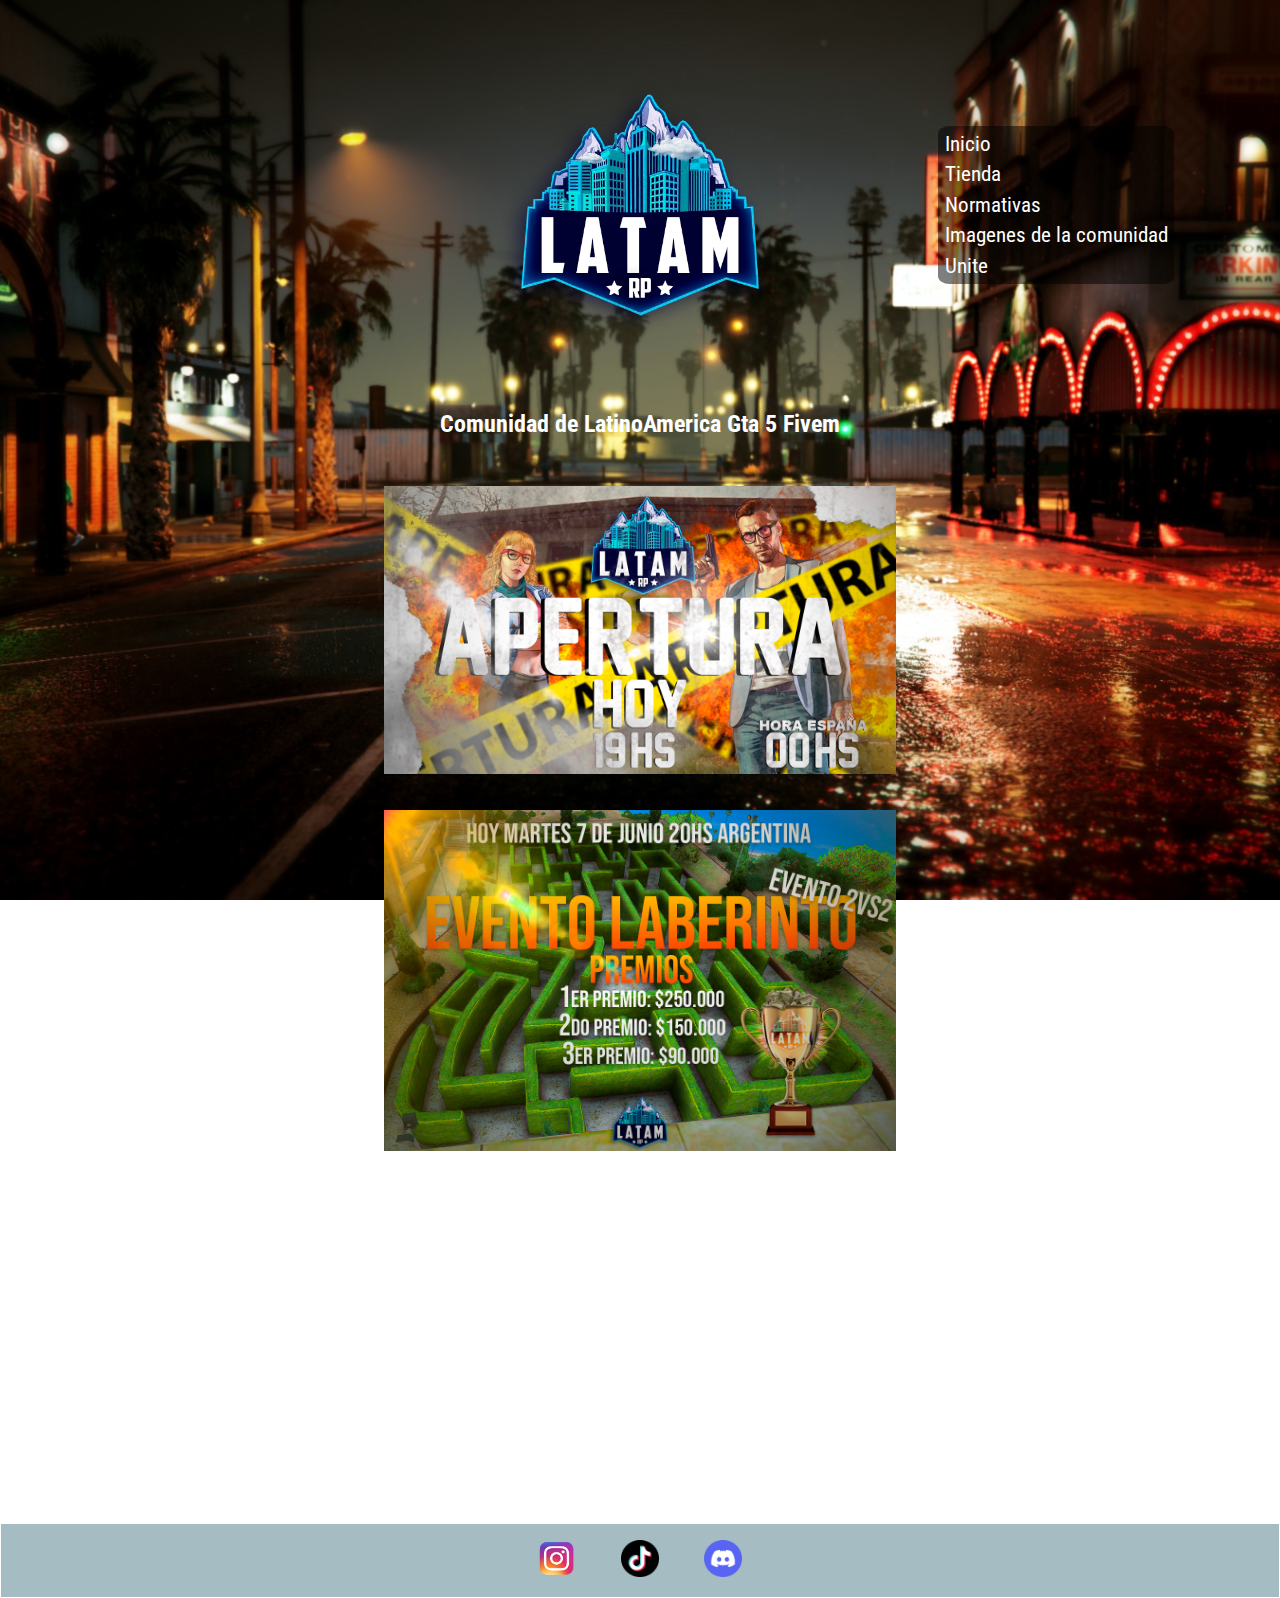
==== index.html @ 0f422ad3 "primera-commit" ====
<!DOCTYPE html>
<html lang="en">

<head>
    <meta charset="UTF-8">
    <meta http-equiv="X-UA-Compatible" content="IE=edge">
    <meta name="viewport" content="width=device-width, initial-scale=1.0">
    <title>Latam Roleplay</title>
    <link rel="shortcut icon" href="./img/logo-png.png">
    <link rel="stylesheet" href="./style/style.css">
    <link rel="preconnect" href="https://fonts.googleapis.com">
    <link rel="preconnect" href="https://fonts.gstatic.com" crossorigin>
    <link href="https://fonts.googleapis.com/css2?family=Roboto+Condensed:ital@1&display=swap" rel="stylesheet">
    <link rel="preconnect" href="https://fonts.googleapis.com">
    <link rel="preconnect" href="https://fonts.gstatic.com" crossorigin>
    <link href="https://fonts.googleapis.com/css2?family=Oswald:wght@300&family=Roboto+Condensed:ital@1&display=swap" rel="stylesheet">
</head>

<body>
    <header class="header">
        <div class=" logoContainer">
            <img src="./img/logo-png.png" alt="Logo de LatamRp">
        </div>

        <div class="tituloContainer">
            <h1>Comunidad de LatinoAmerica Gta 5 Fivem</h1>
        </div>

        <nav class="navContainer">
            <ul>
                <li><a href="./index.html">Inicio</a></li>
                <li><a href="./pages/tienda.html">Tienda</a></li>
                <li><a href="./pages/normativas.html">Normativas</a></li>
                <li><a href="./pages/imagcomu.html">Imagenes de la comunidad</a></li>
                <li><a href="./pages/unite.html">Unite</a></li>
            </ul>
        </nav>       
    </header>

    <main>
        <section class="galeriaContainer">
            <div class="imgContainer">
                <img src="./img/anuncio-apertura.png" alt="Anuncio de apertura">
            </div>

            <div class="imgContainer">
                <img src="./img/flyer-evento.png" alt="Imagen de evento de laberinto">
            </div>
        </section>

        <section class="iframeContainer">
            <iframe width="186.6" height="105" src="https://www.youtube.com/embed/2VmHiVSpeos"
                title="YouTube video player" frameborder="0"
                allow="accelerometer; autoplay; clipboard-write; encrypted-media; gyroscope; picture-in-picture"
                allowfullscreen>
            </iframe>
        </section>
    </main>

    <footer>
        <div class="footerNavContainer">

            <div class="enlace">
                <a href="https://www.instagram.com/latamroleplay_/"><img src="./img/instagram.png" alt="Abrir instagram"></a>
            </div>

            <div class="enlace">
                <a href="https://www.tiktok.com/@latamroleplay_"><img src="./img/tiktok.png" alt="Abrir TikTok"></a>
            </div>

            <div class="enlace">
                <a href="https://discord.gg/y8u4yCR7cY"><img src="./img/discord.png" alt="Abrir discord"></a>
            </div>
        </div>                  
    </footer>
</body>

</html>
---- style/style.css ----
*{
    padding: 0;
    margin: 0;
}

body {
    background-image: url("../img/fondo.jpg");
    background-attachment: fixed;
    background-position: center;
    background-repeat: no-repeat;
    background-size: cover;
}

/* Header Contenido */

.header {
    display: grid;
    grid-template-rows: auto auto;
    grid-template-columns: 1fr 1fr;
    grid-template-areas:
    "logo nav"
    "titulo titulo" ;

    margin: 1rem;
}

.tituloContainer {
    grid-area: titulo;
    display: flex;
    justify-content: center;
    padding: 1rem;
}

.logoContainer {
    grid-area: logo;
    padding: 1rem;
    display: flex;
    justify-content: center;
    align-items: center;
}

.navContainer {
    grid-area: nav;
    display: flex;
    justify-content: center;
    align-items: center;
    padding: 1rem;   
}

.logoContainer img {
    width: 90%;
    height:  auto;
}

.tituloContainer  h1 {
    font-size: 1.5rem;
    color: white;
    font-family: 'Roboto Condensed', sans-serif;
}

.navContainer ul {
    list-style: none;
    background-color: rgba(0, 0, 0, .5);
    border-radius: 5%;
}

.navContainer li {
    margin: .4rem;
}

.navContainer a {
    color: white;
    font-size: 1.3rem;
    font-family: 'Roboto Condensed', sans-serif;
    text-decoration: none;
}

.navContainer a:hover {
    color: brown;
}

/* Main Contenido */

.galeriaContainer {
    display: flex;
    flex-flow: column nowrap; 
    align-items: center;
}

.textoContainer{
    display: flex;
    flex-flow: column nowrap; 
    width: 80%;
    margin: 2rem auto;
    background-color: rgba(4, 68, 88, 0.8);
    padding: 1rem;
    border: 1px solid white;
}

.normativa h4, .rango h4 {
    color: white;
    margin: 1rem;
    font-size: 1.5rem;
}

.normativa p {
    color: white;
    margin: 1rem;
    font-size: 1rem;
}

.galeriaContainer h2, .textoContainer h2 {
    color: red;
    align-self: center;
}

.textoContainer li {
    margin: 1rem;
    color: white;
    font-size: 1.3rem;
}

.textoContainer a {
    color: lightblue;
}

.textoContainer a:hover {
    color: brown;
}

.imgContainer{
    width: 80%;
    margin: 1rem;
}

.imgContainer img {
    width: 100%;
    height: auto;
}

.iframeContainer {
    position: relative;
    overflow: hidden;
    width: 80%;
    padding-top:45%;
    margin: 3rem auto;
}

.iframeContainer iframe {
    position: absolute;
    top: 0;
    left: 0;
    bottom: 0;
    right: 0;
    width: 100%;
    height: 100%;
}


/* Footer Contenido */

footer {
    background-color: rgba(4, 68, 88, 0.356);
    padding: 1rem;
    border: 1px solid white;
    display: flex;
    justify-content: center;
}

.footerNavContainer {
    display: flex;
    flex-flow: row nowrap;
    width: 90%;
    justify-content: space-around;
}

.enlace {
    width: 15%;
}

.enlace img {
    width: 100%;
}

/* Media Queries */

@media only screen and (min-width: 480px) {

    .footerNavContainer {
        width: 70%;
    }
}

@media only screen and (min-width: 768px) {

    .header {
        display: grid;
        grid-template-rows: auto auto;
        grid-template-columns: 1fr 1fr 1fr;
        grid-template-areas:
        ". logo nav"
        "titulo titulo titulo" ;
    }

    .footerNavContainer, .imgContainer, .iframeContainer, .textoContainer {
        width: 60%;
    }

    .iframeContainer {
        padding-top: 30%;
    }
}

@media only screen and (min-width: 1024px) {

    .footerNavContainer, .imgContainer, .iframeContainer, .textoContainer {
        width: 40%;
    }
    
    .iframeContainer {
        padding-top: 20%;
    }
}

@media only screen and (min-width: 1280px) {

    .footerNavContainer {
        width: 20%;
    }
}


/* .tabla{
    background-color: rgba(4, 68, 88, 0.356);
    text-align: center;
    padding: 1rem;
    border: 1px solid white;
    text-align: center;
    color: white;
    text-decoration: none;
}

div table tr{
    text-align: center;
    font-size: 1.5rem;
    text-align: center;
} */

/* .rangos{
    color: white;
    font-size: 2.5rem;
    text-align: center;
    font-family: 'Koulen', cursive;
    font-family: 'Oswald', sans-serif;
    font-family: 'Roboto Condensed', sans-serif;

}
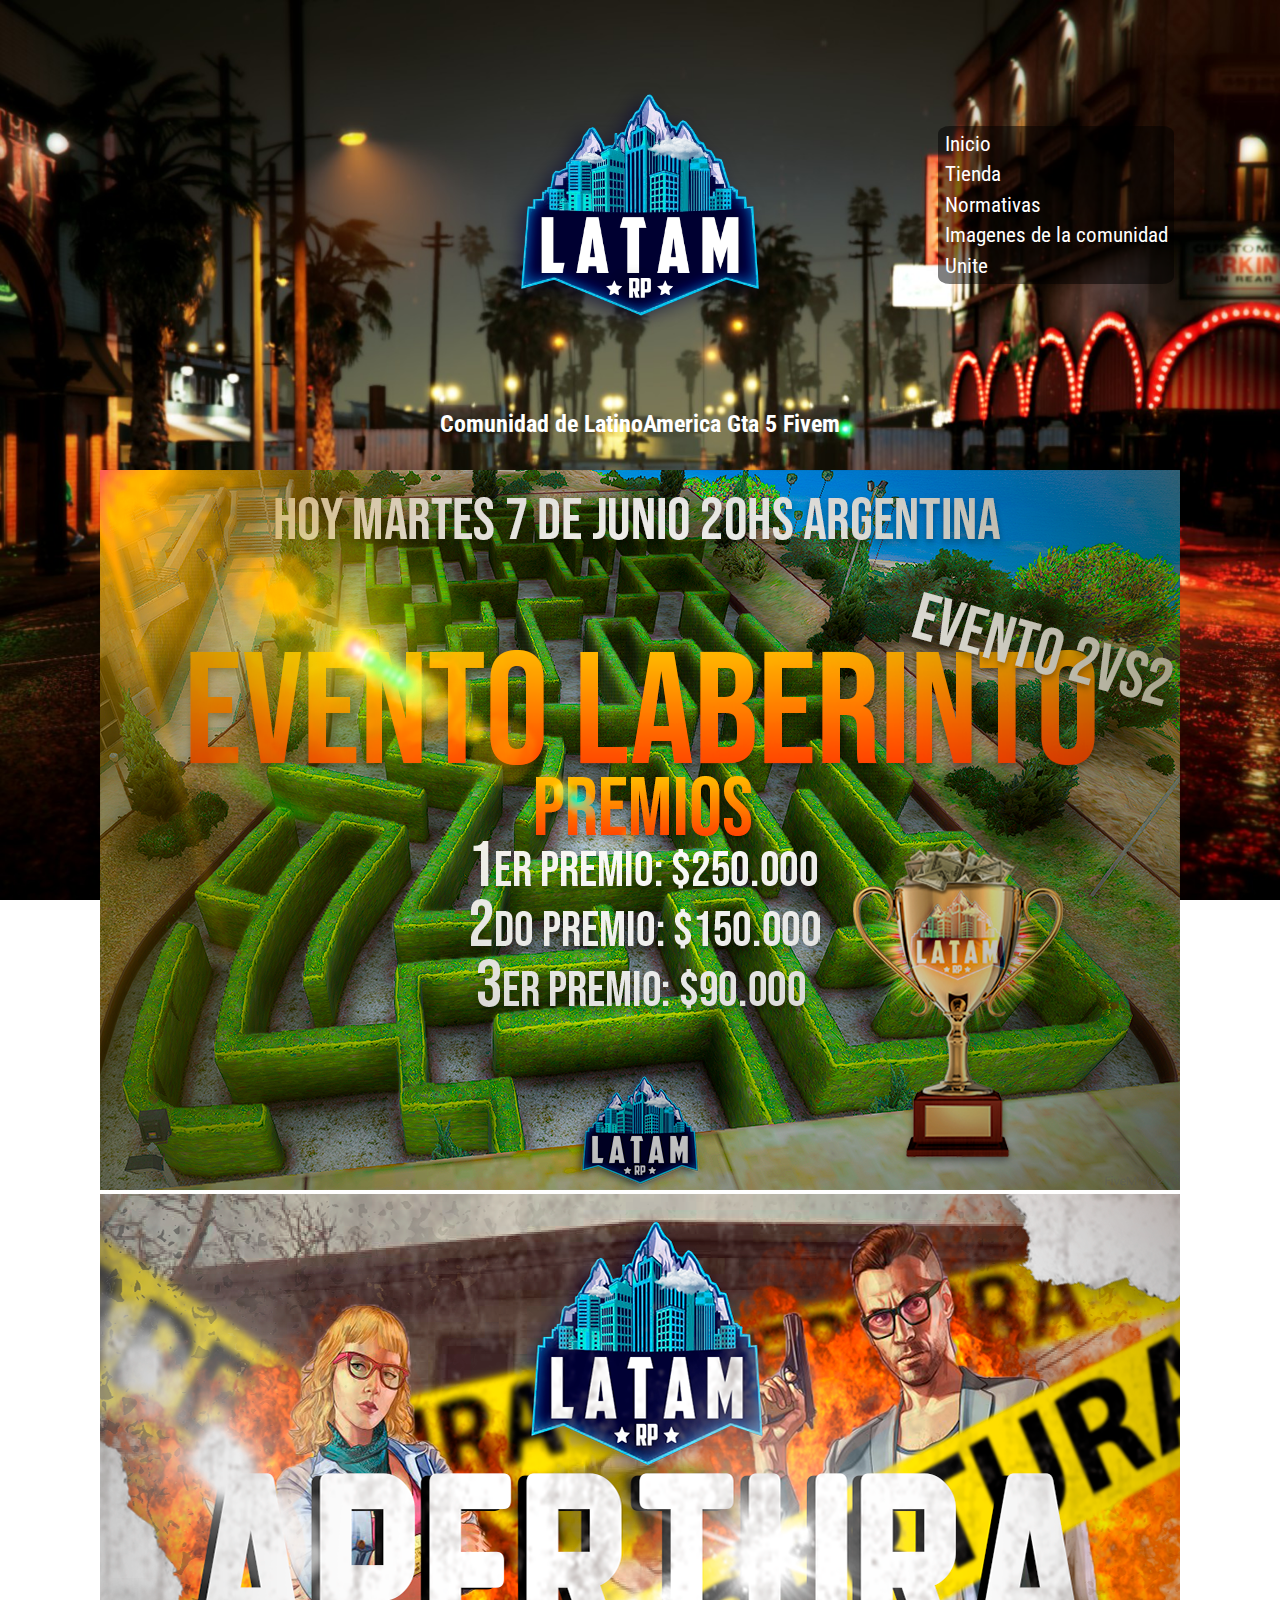
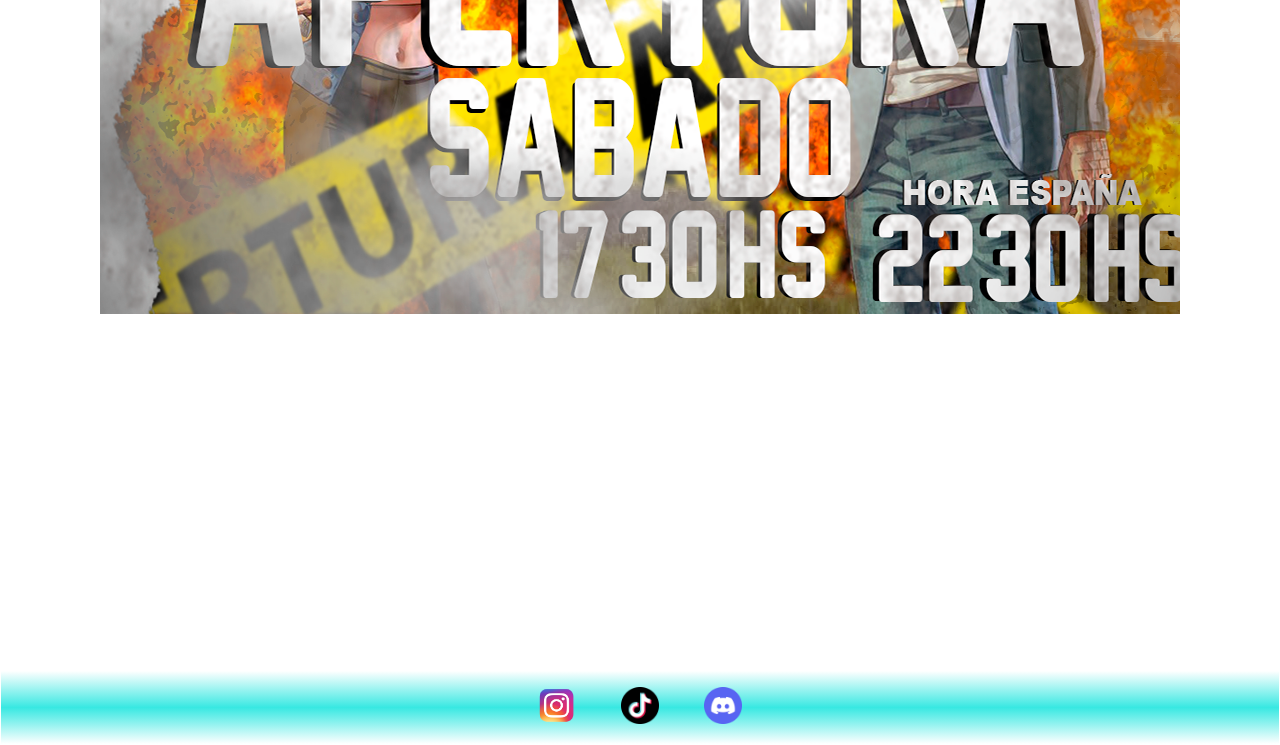
==== commit 36d08ebd: "animacion h1" ====
--- a/index.html
+++ b/index.html
@@ -13,7 +13,10 @@
     <link href="https://fonts.googleapis.com/css2?family=Roboto+Condensed:ital@1&display=swap" rel="stylesheet">
     <link rel="preconnect" href="https://fonts.googleapis.com">
     <link rel="preconnect" href="https://fonts.gstatic.com" crossorigin>
-    <link href="https://fonts.googleapis.com/css2?family=Oswald:wght@300&family=Roboto+Condensed:ital@1&display=swap" rel="stylesheet">
+    <link href="https://fonts.googleapis.com/css2?family=Oswald:wght@300&family=Roboto+Condensed:ital@1&display=swap"
+        rel="stylesheet">
+    <link href="https://cdn.jsdelivr.net/npm/bootstrap@5.1.3/dist/css/bootstrap.min.css" rel="stylesheet"
+        integrity="sha384-1BmE4kWBq78iYhFldvKuhfTAU6auU8tT94WrHftjDbrCEXSU1oBoqyl2QvZ6jIW3" crossorigin="anonymous">
 </head>
 
 <body>
@@ -34,11 +37,24 @@
                 <li><a href="./pages/imagcomu.html">Imagenes de la comunidad</a></li>
                 <li><a href="./pages/unite.html">Unite</a></li>
             </ul>
-        </nav>       
+        </nav>
     </header>
 
     <main>
         <section class="galeriaContainer">
+            <div id="carouselExampleSlidesOnly" class="carousel slide" data-bs-ride="carousel">
+                <div class="carousel-inner">
+                    <div class="carousel-item active">
+                    <img src="./img/flyer-evento.png" class="d-block w-100" alt="...">
+                </div>
+                     <div class="carousel-item">
+                    <img src="./img/anuncio-apertura.png" class="d-block w-100" alt="...">
+                </div>
+             </div>
+            </div>
+        </section>
+
+        <!--- section class="galeriaContainer">
             <div class="imgContainer">
                 <img src="./img/anuncio-apertura.png" alt="Anuncio de apertura">
             </div>
@@ -46,7 +62,7 @@
             <div class="imgContainer">
                 <img src="./img/flyer-evento.png" alt="Imagen de evento de laberinto">
             </div>
-        </section>
+        </section !--->
 
         <section class="iframeContainer">
             <iframe width="186.6" height="105" src="https://www.youtube.com/embed/2VmHiVSpeos"
@@ -61,7 +77,8 @@
         <div class="footerNavContainer">
 
             <div class="enlace">
-                <a href="https://www.instagram.com/latamroleplay_/"><img src="./img/instagram.png" alt="Abrir instagram"></a>
+                <a href="https://www.instagram.com/latamroleplay_/"><img src="./img/instagram.png"
+                        alt="Abrir instagram"></a>
             </div>
 
             <div class="enlace">
@@ -71,9 +88,14 @@
             <div class="enlace">
                 <a href="https://discord.gg/y8u4yCR7cY"><img src="./img/discord.png" alt="Abrir discord"></a>
             </div>
-        </div>                  
+        </div>
     </footer>
+
+    <script src="https://cdn.jsdelivr.net/npm/bootstrap@5.1.3/dist/js/bootstrap.bundle.min.js"
+        integrity="sha384-ka7Sk0Gln4gmtz2MlQnikT1wXgYsOg+OMhuP+IlRH9sENBO0LRn5q+8nbTov4+1p"
+        crossorigin="anonymous">
+    </script>
+
 </body>
 
-</html>
-
+</html>--- a/style/style.css
+++ b/style/style.css
@@ -13,6 +13,12 @@
 }
 
 /* Header Contenido */
+h1{
+    background-color:transparent;     transition: all 2s; 
+}
+h1:hover{
+    transform: scale(1.2);
+}
 
 .header {
     display: grid;
@@ -161,7 +167,8 @@
 /* Footer Contenido */
 
 footer {
-    background-color: rgba(4, 68, 88, 0.356);
+    background: rgb(255,255,255);
+    background: linear-gradient(0deg, rgba(255,255,255,1) 0%, rgba(56,232,226,1) 50%, rgba(255,255,255,1) 100%);
     padding: 1rem;
     border: 1px solid white;
     display: flex;
@@ -231,28 +238,3 @@
 }
 
 
-/* .tabla{
-    background-color: rgba(4, 68, 88, 0.356);
-    text-align: center;
-    padding: 1rem;
-    border: 1px solid white;
-    text-align: center;
-    color: white;
-    text-decoration: none;
-}
-
-div table tr{
-    text-align: center;
-    font-size: 1.5rem;
-    text-align: center;
-} */
-
-/* .rangos{
-    color: white;
-    font-size: 2.5rem;
-    text-align: center;
-    font-family: 'Koulen', cursive;
-    font-family: 'Oswald', sans-serif;
-    font-family: 'Roboto Condensed', sans-serif;
-
-}
